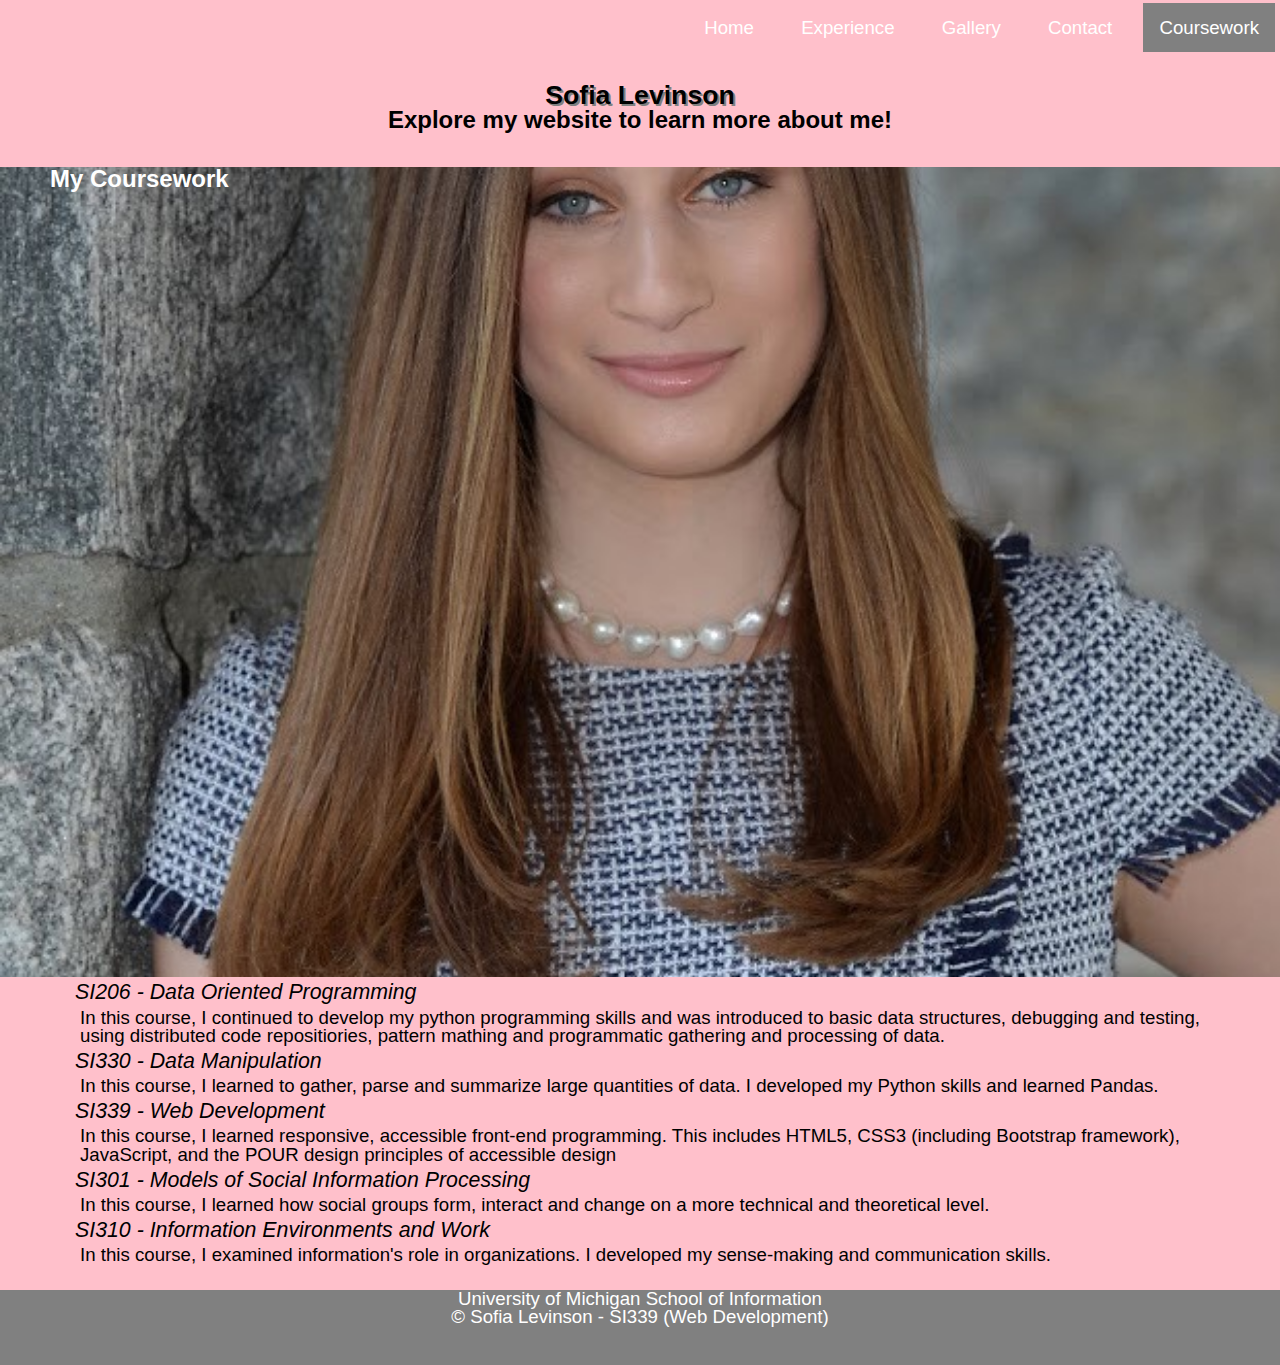
==== coursework.html @ 68dccf8a "Add files via upload" ====
<!DOCTYPE html>
<!DOCTYPE html>
<html lang="en" dir="ltr">
  <head>
    <meta charset="utf-8">
    <link rel="stylesheet" type="text/css" href="css/html5reset.css">
    <link rel="stylesheet" type="text/css" href="css/style.css">
    <meta name = ‘viewport’ content=‘width=device-width, initial-scale=1’>
    <title>Sofia Levinson Portfolio</title>
  </head>
  <body id="coursework">
    <div class="skipcont"><a href="#skip">Skip to Main Content</a></div>
    <div class="grid-container">
      <div class="nav">
        <nav>
          <ul class="nav-links">
            <li class="nav-item"><a href="index.html" class="home">Home</a></li>
            <li class="nav-item"><a href="experience.html" class="experience">Experience</a></li>
            <li class="nav-item"><a href="gallery.html" class="gallery">Gallery</a></li>
            <li class="nav-item"><a href="contact.html" class="contact">Contact</a></li>
            <li class="nav-item"><a href="coursework.html" class="coursework">Coursework</a></li>
          </ul>
        </nav>
      </div>
  <header id="main">
    <h1>Sofia Levinson</h1>
      <h2>Explore my website to learn more about me!</h2>
  </header>
  <div class="courses">
    <h2>My Coursework</h2>
    <h3>SI206 - Data Oriented Programming</h3>
    <p>In this course, I continued to develop my python programming skills and was introduced to basic data structures, debugging and testing, using distributed code repositiories, pattern mathing and programmatic gathering and processing of data.</p>
    <h3>SI330 - Data Manipulation</h3>
    <p>In this course, I learned to gather, parse and summarize large quantities of data. I developed my Python skills and learned Pandas. </p>
    <h3>SI339 - Web Development</h3>
    <p>In this course, I learned responsive, accessible front-end programming. This includes HTML5, CSS3 (including Bootstrap framework), JavaScript, and the POUR design principles of accessible design</p>
    <h3>SI301 - Models of Social Information Processing</h3>
    <p>In this course, I learned how social groups form, interact and change on a more technical and theoretical level.</p>
    <h3>SI310 - Information Environments and Work</h3>
    <p>In this course, I examined information's role in organizations. I developed my sense-making and communication skills.</p>
  </div>
  <footer>
    <p>University of Michigan School of Information <br/>
      &copy; Sofia Levinson - SI339 (Web Development)</p>
  </footer>
  </body>
</html>
---- css/style.css ----
html{
  scroll-behavior: smooth;
}

body{
  font-family: 'Georgia', sans-serif;
  /* margin: 0; */
  /* padding: 0; */
  font-size: 14pt;
  background-color: pink;
}

.skipcont a{
  background: white;
  left: 0;
  padding: 6px;
  position: absolute;
  top: -40px;
  -webkit-transition: top 1s ease-out;
  transition: top 1s ease-out;
  z-index: 1;
}

.skipcont a:focus{
  top: 0;
}

body#home a.home, body#experience a.experience, body#gallery a.gallery, body#contact a.contact, body#coursework a.coursework{
  background-color: grey;
  text-decoration: none;
}

nav li{
  display: block;
  color: white;
  text-decoration:none;
  padding: 10px;
}

nav a{
  color: white;
  text-decoration: none;
  padding: 14px 16px;
}

nav a:hover{
  background-color: black;
}

@keyframes rainbow-header {
  0%   {background-color: red;}
  15%  {background-color: orange;}
  25%  {background-color: yellow;}
  50%  {background-color: green;}
  75%  {background-color: blue;}
}

#main{
  animation-name: rainbow-header;
  animation-duration: 4s;
  /* width: 100px; */
}

h1{
  font-size: 20pt;
  font-weight: bold;
  text-align: center;
  text-shadow: 2px 2px grey;
  /* animation-name: example;
  animation-duration: 4s; */
  /* line-height: 2; */
}

h2{
  font-size: 18pt;
  font-weight: bold;
  text-align: center;
  padding-bottom: 10px;
  /* line-height: 2; */
}

h3{
  font-size: 16pt;
  font-style: italic;
  font-weight: normal;
  padding-top: 5px;
  padding-bottom: 5px;
  text-align: center;
  /* line-height: 1.5; */
}

p {
  padding: 0 80px;
}

footer{
  background-color: grey;
  color: white;
  text-align: center;
  /* position: fixed; */
  left: 0;
  bottom: 0;
  width: 100%;
  height: 75px;
}

.grid-container{
  display: grid;
  grid-template-columns: 1fr;
  grid-gap: 25px;
}

.nav{
  grid-column: 1/-1;
}

.main{
  grid-column: 1/-1;
  text-align: center;
}

.intro-img{
  grid-column: 1/-1;
  text-align: center;
}

.bio{
  grid-column: 1/-1;
}

.experienceImg{
  grid-column: 1/-1;
  text-align: center;
}

.resume{
  grid-column: 1/-1;
}

.contactImage{
  grid-column: 1/-1;
  text-align: center;
}

.contactInfo{
  grid-column: 1/-1;
  text-align: center;
}

.form{
  grid-column: 1/-1;
  padding: 75px 50px;
}

.gallery{
  display: grid;
  grid-template-columns: 1fr;
}

.gallery img{
  width: 100%;
}

.courses h2{
  background-attachment: fixed;
  background-image: url("../images/headshot.jpeg");
  background-position: center;
  background-repeat: no-repeat;
  background-size: cover;
  color: white;
  height: 800px;
}
.courses{
  grid-column: 1/-1;
}

@media only screen and (min-width: 600px) {
  .grid-container{
    display: grid;
    grid-template-columns: 1fr 1fr;
    grid-gap: 25px;
  }

  nav li{
    display: inline-block;
    padding:5px;
  }

  .main{
    grid-column: 1/span 2;
    text-align: center;
  }

  header{
    grid-column: 1/span 2;
  }

  footer{
    grid-column: 1/span 2;
  }

  .intro-img{
    grid-column: 1/span 2;
    text-align: center;
  }

  .bio h2{
    grid-column: 1/span 2;
  }

  .bio{
    grid-column: 1/span 2;
  }

  .resume h2{
    text-align: left;
    padding-left: 50px;
  }

  .resume h3{
  text-align: left;
  padding-left: 75px;
  }

  .galleryHead h2{
    grid-column: 1/span 2;
    text-align: center;
  }

  .courses h2{
    text-align: left;
    padding-left: 50px;
  }

  .courses h3{
    text-align: left;
    padding-left: 75px;
  }

}

@media only screen and (min-width: 1020px){
  .grid-container{
    display: grid;
    grid-template-columns: 1fr 1fr 1fr;
    grid-gap: 25px;
  }

  .nav{
    text-align: right;
  }

  .main{
    grid-column: 1/span 3;
    text-align: center;
  }

  header{
    grid-column: 1/span 3;
  }

  footer{
    grid-column: 1/span 3;
  }

  .intro-img{
    grid-column: 1/span 3;
    text-align: center;
  }

  .bio h2{
    grid-column: 1/span 3;
  }

  .bio{
    grid-column: 1/span 3;
  }

  .resume h2{
    text-align: right;
    padding-right: 50px;
  }

  .resume h3{
    text-align: center;
  }

  .galleryHead h2{
    grid-column: 1/span 3;
    text-align: center;
  }

}

/* reduced motion media query */
@media screen and (prefers-reduced-motion: reduce){
  html{
      scroll-behavior: initial;
  }

  .skip a{
    background: white;
    left: 0;
    padding: 6px;
    position: absolute;
    top: -40px;
    -webkit-transition: top 1s ease-out;
    transition: top 1s ease-out;
    z-index: 1;
  }

  .skip a:focus{
    top:0;
  }
}
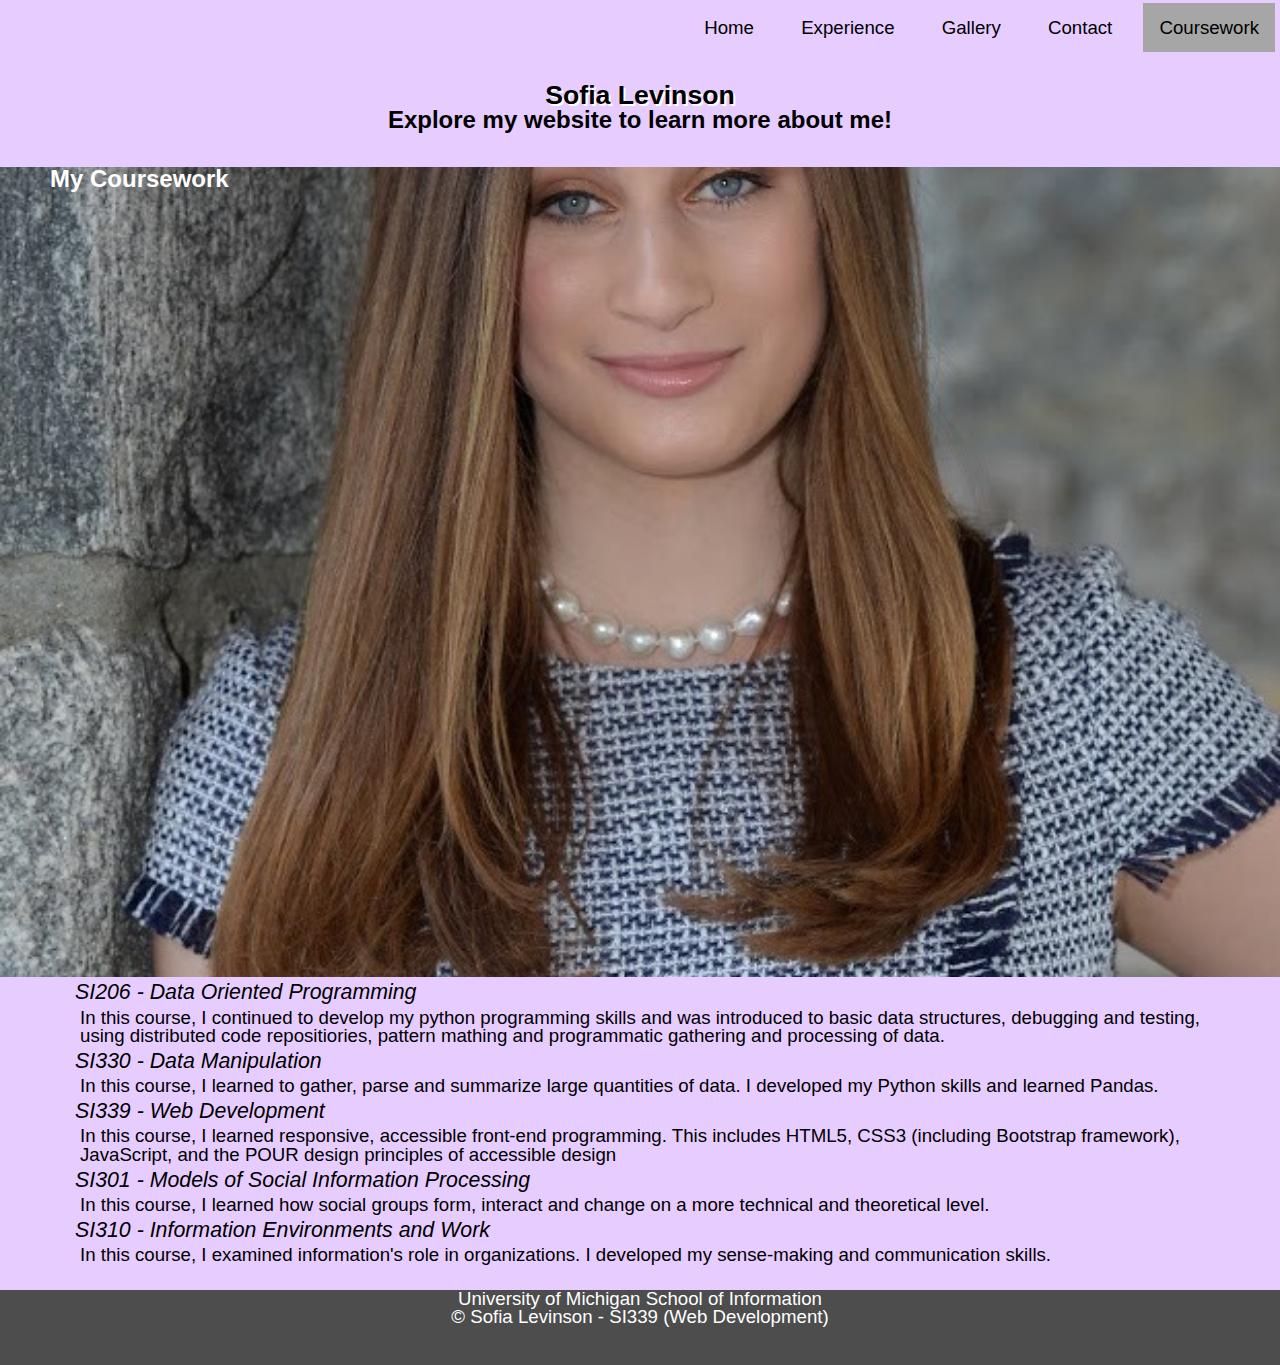
==== commit 5dbbd94f: "Add files via upload" ====
--- a/coursework.html
+++ b/coursework.html
@@ -9,7 +9,7 @@
     <title>Sofia Levinson Portfolio</title>
   </head>
   <body id="coursework">
-    <div class="skipcont"><a href="#skip">Skip to Main Content</a></div>
+    <div class="skipcont"><a href="#main">Skip to Main Content</a></div>
     <div class="grid-container">
       <div class="nav">
         <nav>
--- a/css/style.css
+++ b/css/style.css
@@ -7,7 +7,7 @@
   /* margin: 0; */
   /* padding: 0; */
   font-size: 14pt;
-  background-color: pink;
+  background-color: #e6ccff;
 }
 
 .skipcont a{
@@ -26,7 +26,7 @@
 }
 
 body#home a.home, body#experience a.experience, body#gallery a.gallery, body#contact a.contact, body#coursework a.coursework{
-  background-color: grey;
+  background-color: #a6a6a6;
   text-decoration: none;
 }
 
@@ -38,13 +38,13 @@
 }
 
 nav a{
-  color: white;
+  color: black;
   text-decoration: none;
   padding: 14px 16px;
 }
 
 nav a:hover{
-  background-color: black;
+  background-color: white;
 }
 
 @keyframes rainbow-header {
@@ -65,7 +65,7 @@
   font-size: 20pt;
   font-weight: bold;
   text-align: center;
-  text-shadow: 2px 2px grey;
+  text-shadow: 2px 2px white;
   /* animation-name: example;
   animation-duration: 4s; */
   /* line-height: 2; */
@@ -94,7 +94,7 @@
 }
 
 footer{
-  background-color: grey;
+  background-color: #4d4d4d;
   color: white;
   text-align: center;
   /* position: fixed; */
@@ -168,6 +168,8 @@
   background-repeat: no-repeat;
   background-size: cover;
   color: white;
+  font-weight: 900;
+  /* background-color: #a6a6a6; */
   height: 800px;
 }
 .courses{
